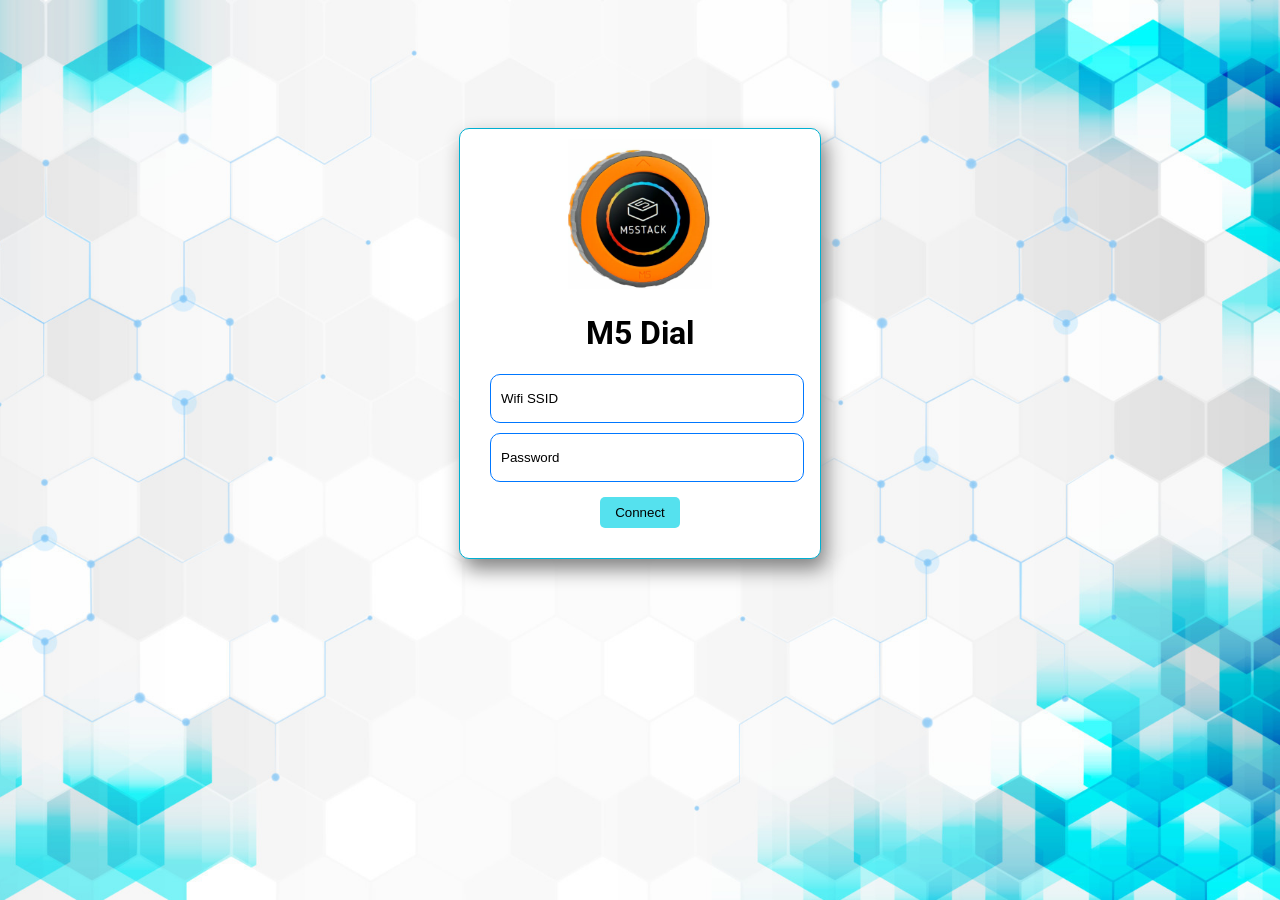
==== data/index.html @ b1c5fde8 "html file" ====
<!DOCTYPE html>
<html lang="en">
  <head>
    <meta charset="UTF-8" />
    <meta http-equiv="X-UA-Compatible" content="IE=edge" />
    <meta name="viewport" content="width=device-width, initial-scale=1.0" />
    <link rel="stylesheet" href="./style.css" />
    <link rel="preconnect" href="https://fonts.googleapis.com" />
    <link rel="preconnect" href="https://fonts.gstatic.com" crossorigin />
    <link
      href="https://fonts.googleapis.com/css2?family=Roboto:wght@300;400;500;700&display=swap"
      rel="stylesheet"
    />
    <title>Wifi Credentials</title>
  </head>
  <body>
    <div class="wapper">
      <div class="wapper-heading">
        <img src="./asset/M5_Dial.png" alt="Logo" />

        <h1>M5 Dial</h1>
      </div>
      <form action='/submit' method='post'>
        <div class="input__field">
          <input id="SSID" type="text" name = "ssid" placeholder="Wifi SSID" />
        </div>

        <div class="input__field">
          <input id="WifiPass" type="password" name = "password" placeholder="Password" />
        </div>
        <!-- <div class="input__field">
          <input id="MQTTuser" type="text" placeholder="MQTT Username" />
        </div>
        <div class="input__field">
          <input id="MQTTpass" type="password" placeholder="MQTT Password" />
        </div> -->
        <button class="btn btn-signup" type='submit'>Connect</button>
      </form>
    </div>
    <script src="./js/signup.js"></script>
  </body>
</html>
---- data/style.css ----
body {
    display: flex;
    justify-content: center;
    align-items: center;
    text-align: center;
    /* background-color: var(--bg--color); */
    font-family: "Roboto", sans-serif;
    background-image: url("./asset/background.jpg");
    background-repeat: no-repeat;
    background-attachment: fixed;
    background-position: center;
    background-size: cover;
  }
  :root {
    --bg--color: #006778;
    --primary--color: #fff;
    --secondary--color: #a4ebf3;
    --gray--color: #aaaaaa;
  }
  .wapper {
    margin-top: 120px;
    width: 300px;
    background-color: var(--primary--color);
    padding: 10px 30px 30px;
    border-radius: 10px;
    border: 1px solid rgba(0,176,210,255);
    box-shadow: 5px 10px 20px grey;

  }
  
  .wapper input {
    padding-left: 10px;
    margin-bottom: 10px;
    height: 45px;
    width: 100%;
    border: 1px solid rgb(0, 119, 255);
    outline: none;
    border-radius: 10px;
  }
  .wapper .btn {
    margin-top: 5px;
    padding: 8px 15px;
    border: none;
    outline: none;
    border-radius: 5px;
    background: rgba(85,225,238,255);
    transition: all 0.2s linear;
  }
  .btn:hover {
    transform: scale(1.1);
  }
  .wapper input:focus {
    border: 1px solid var(--bg--color);
  }
  .wapper input::placeholder {
    color: black;
  }
  .wapper .login-link {
    display: block;
    /* transform: translateX(120px); */
    margin-bottom: 20px;
    color: var(--bg--color);
  }
  
  .login-container {
    display: flex;
    /* align-items: center; */
    /* justify-content: center; */
    margin-top: 10px;
  }
  
  .login-container .login-link {
    margin-left: 5px;
  }
  
  .abc {
    display: flex;
    margin-top: 10px;
    /* align-items: center; */
  
  }
  
  .margin{
    margin-top: 10px;
    font-weight: bold;
  }
.wapper-heading img{
    height: 150px;
    margin-bottom: 0px;

}
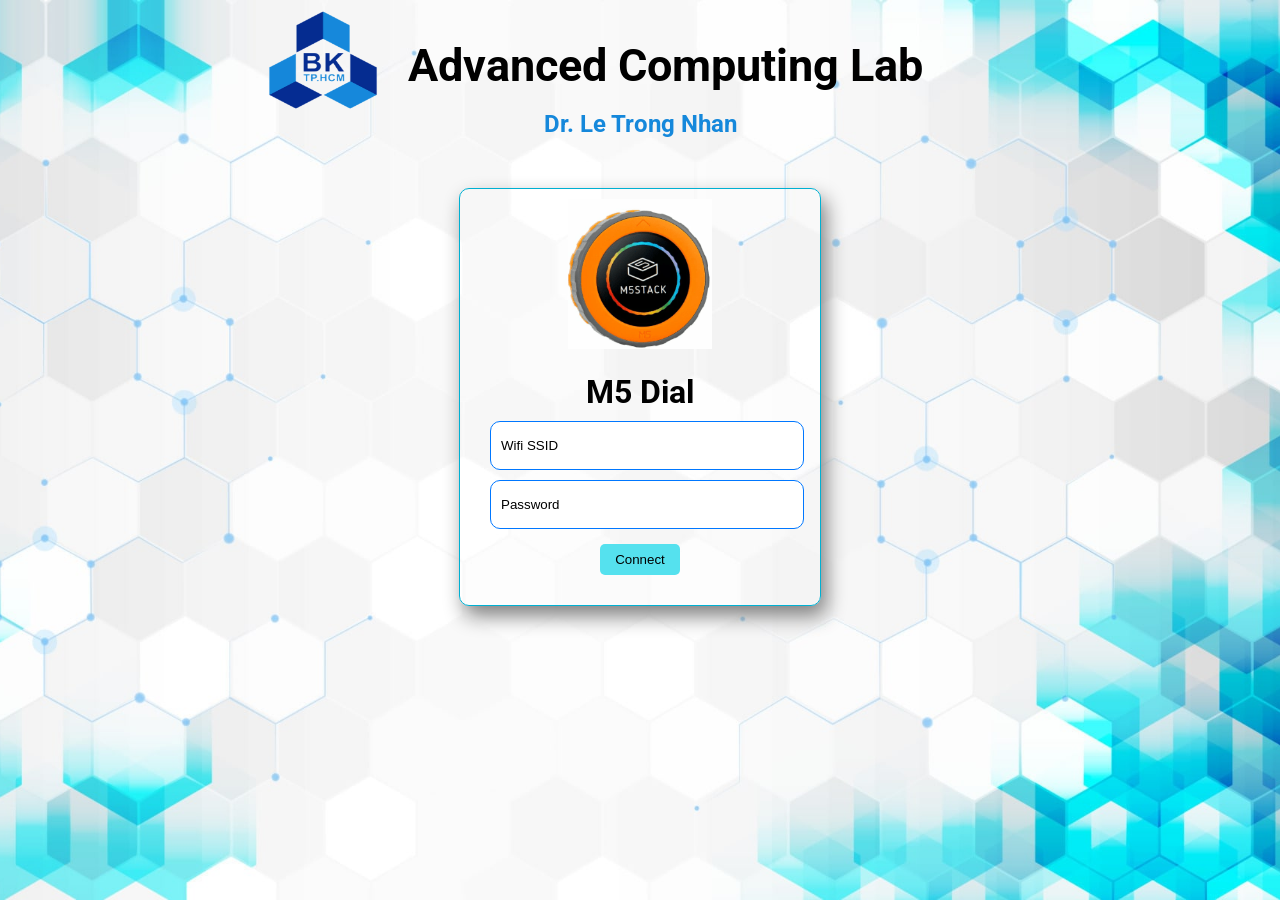
==== commit 7d61680e: "Modify display UI for webserver" ====
--- a/data/index.html
+++ b/data/index.html
@@ -14,6 +14,13 @@
     <title>Wifi Credentials</title>
   </head>
   <body>
+   <div class="title">
+      <img src="./asset/logoBK.png" alt="Logo" />
+      <h1>Advanced Computing Lab</h1>
+   </div>
+   <h2>Dr. Le Trong Nhan</h1>
+  <div class = "content">
+
     <div class="wapper">
       <div class="wapper-heading">
         <img src="./asset/M5_Dial.png" alt="Logo" />
@@ -37,6 +44,7 @@
         <button class="btn btn-signup" type='submit'>Connect</button>
       </form>
     </div>
+  </div>
     <script src="./js/signup.js"></script>
   </body>
 </html>
--- a/data/style.css
+++ b/data/style.css
@@ -1,5 +1,10 @@
+*{
+  margin-top: 0px;
+  margin-bottom: 0px;
+
+}
 body {
-    display: flex;
+    display: block;
     justify-content: center;
     align-items: center;
     text-align: center;
@@ -17,14 +22,48 @@
     --secondary--color: #a4ebf3;
     --gray--color: #aaaaaa;
   }
+  .content{
+    display: flex;
+    justify-content: center;
+    align-items: center;
+    text-align: center;
+  }
+ h2{
+  color:#1588db;
+  margin-top: 0px;
+ }
+  .title{
+    margin-top: 0px;
+    display: flex;
+    justify-content: center;
+    align-items: center;
+    text-align: center;
+    transform: translateX(-20px); 
+    padding-bottom: 0px;
+    
+    }
+  .title h1{
+    margin-top: 20px;
+    margin-right: 50px;
+    font-size: 45px;
+  }
+
+  .title img{
+    margin-top: 10px;
+    margin-right: 30px;
+    width: 110px;
+    height: 100px;
+  }
   .wapper {
-    margin-top: 120px;
+    margin-top: 50px;
     width: 300px;
     background-color: var(--primary--color);
     padding: 10px 30px 30px;
     border-radius: 10px;
     border: 1px solid rgba(0,176,210,255);
     box-shadow: 5px 10px 20px grey;
+    background: transparent;
+
 
   }
   
@@ -45,6 +84,11 @@
     border-radius: 5px;
     background: rgba(85,225,238,255);
     transition: all 0.2s linear;
+  }
+
+  .wapper-heading h1{
+    margin-top: 20px;
+    margin-bottom: 10px;
   }
   .btn:hover {
     transform: scale(1.1);
